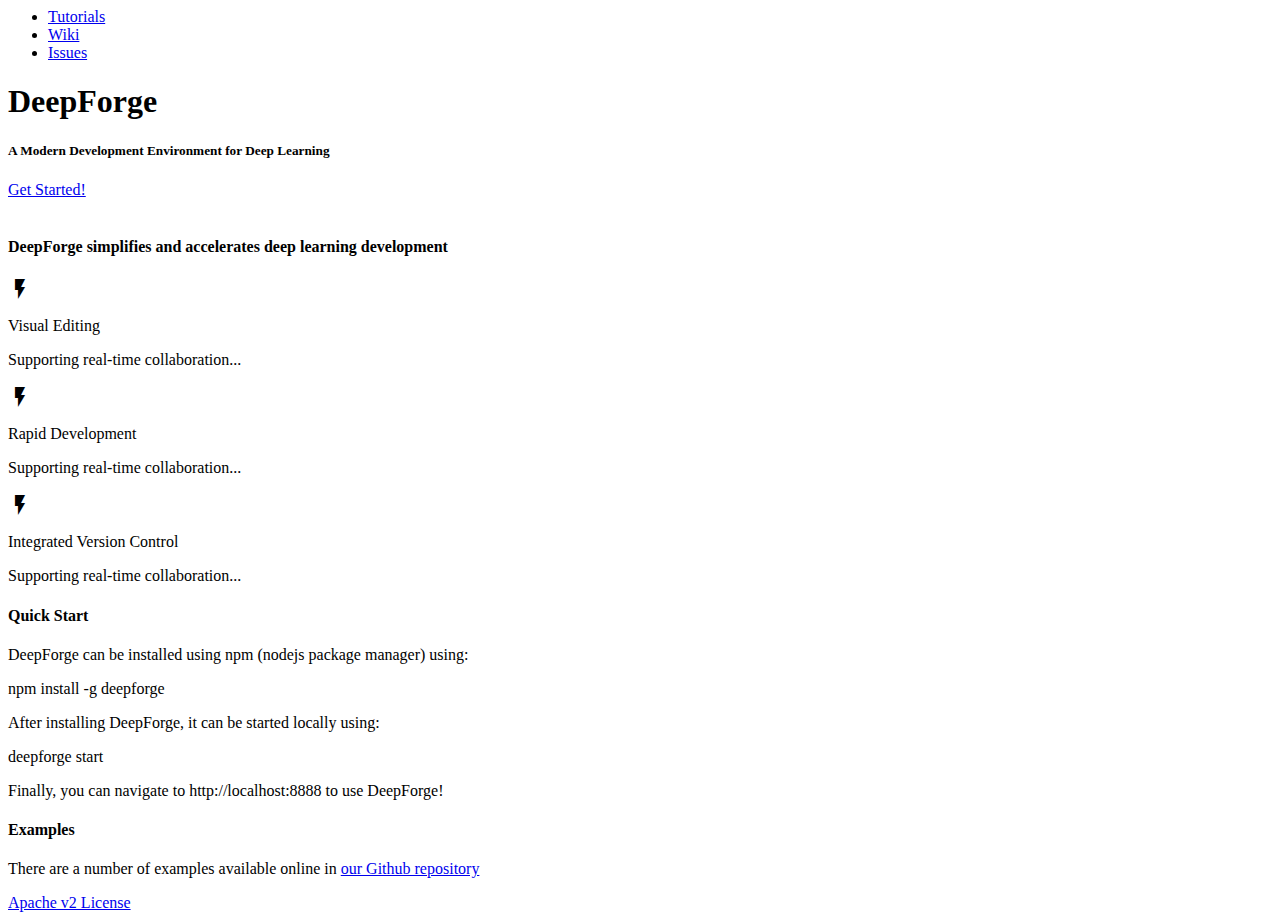
==== www/index.html @ 6eb6aadd "minor changes to the colors, logo" ====
<html>
    <head>
        <meta charset="utf-8">
        <title>DeepForge</title>
        <link rel="stylesheet" href="/lib/materialize.min.css" type="text/css" media="screen" charset="utf-8">
        <link href="https://fonts.googleapis.com/icon?family=Material+Icons" rel="stylesheet">
        <script charset="utf-8" src="lib/materialize.min.js"></script>
        <link rel="stylesheet" href="/main.css" type="text/css" media="screen" charset="utf-8">
    </head>
<body>
    <nav>
    <div class="nav-wrapper dark">
        <!-- TODO: update the logo -->
        <!-- TODO: update the colors -->
        <a href="#" class="brand-logo"></a>
        <ul id="nav-mobile" class="right hide-on-med-and-down">
            <li><a href="badges.html">Tutorials</a></li>
            <li><a href="collapsible.html">Wiki</a></li>
            <li><a href="sass.html">Issues</a></li>
        </ul>
    </div>
    </nav>
    <div class="section no-pad-bot banner-background">
        <h1 class="header center-on-small-only">DeepForge</h1>
        <div class="row center">
            <h5>A Modern Development Environment for Deep Learning</h5>
        </div>
        <div class="row center">
            <a class="btn-large waves-effect waves-light" href="TODO" target="_blank">Get Started!</a>
        </div>
        <br>
        <!-- TODO: main deepforge banner -->
    </div>
        <!-- TODO: highlight main design features
                - hybrid text-visual interface
                - rapid development
                - reproducibility/version control
        -->
        <!-- TODO: Need links for:
            - github
            - white paper
            - wiki
            - configuration?
            - tutorials (videos)
            - docs (todo!)
            - bugs
            - about?
        -->
        <!-- TODO: Need sections for:
            - overview/features
            - installation
                - dependencies/requirements
                - advanced installation
            - examples?
            - advanced features?
        -->
    <div class="container">
        <div class="section">
            <div class="row center">
                <!-- TODO: Add screenshots -->
                <h4 class="col s12 light header center">DeepForge simplifies and accelerates deep learning development</h4>
            </div>
            <div class="row center">
                <div class="col s12 m4">
                    <div class="center promo">
                        <i class="material-icons large">flash_on</i>
                        <p>Visual Editing</p>
                        <p>Supporting real-time collaboration...</p>
                    </div>
                </div>
                <div class="col s12 m4">
                    <div class="center promo">
                        <i class="material-icons large">flash_on</i>
                        <p>Rapid Development</p>
                        <p>Supporting real-time collaboration...</p>
                    </div>
                </div>
                <div class="col s12 m4">
                    <div class="center promo">
                        <i class="material-icons large">flash_on</i>
                        <p>Integrated Version Control</p>
                        <p>Supporting real-time collaboration...</p>
                    </div>
                </div>
            </div>
        </div>
        <div class="divider"></div>
        <div class="section">
            <div class="row center">
                <h4 class="col s12 light header center">Quick Start</h4>
                <p>DeepForge can be installed using npm (nodejs package manager) using:</p>
                <p class="code-snippet">npm install -g deepforge</p>
                <p>After installing DeepForge, it can be started locally using:</p>
                <p class="code-snippet">deepforge start</p>
                <p>Finally, you can navigate to http://localhost:8888 to use DeepForge!</p>
            </div>
        </div>
        <div class="divider"></div>
        <div class="section">
            <div class="row center">
                <h4 class="col s12 light header center">Examples</h4>
                <!-- TODO: Add screenshots -->
                <p>There are a number of examples available online in <a href="https://www.github.com/deepforge-dev/examples">our Github repository</a></p>
            </div>
        </div>
    </div>
    <footer class="page-footer dark">
        <div class="footer-copyright">
            <div class="container">
                <a class="grey-text text-lighten-4 right" href="https://github.com/deepforge-dev/deepforge/blob/master/LICENSE" target="_blank">Apache v2 License</a>
            </div>
        </div>
    </footer>
</body>
</html>
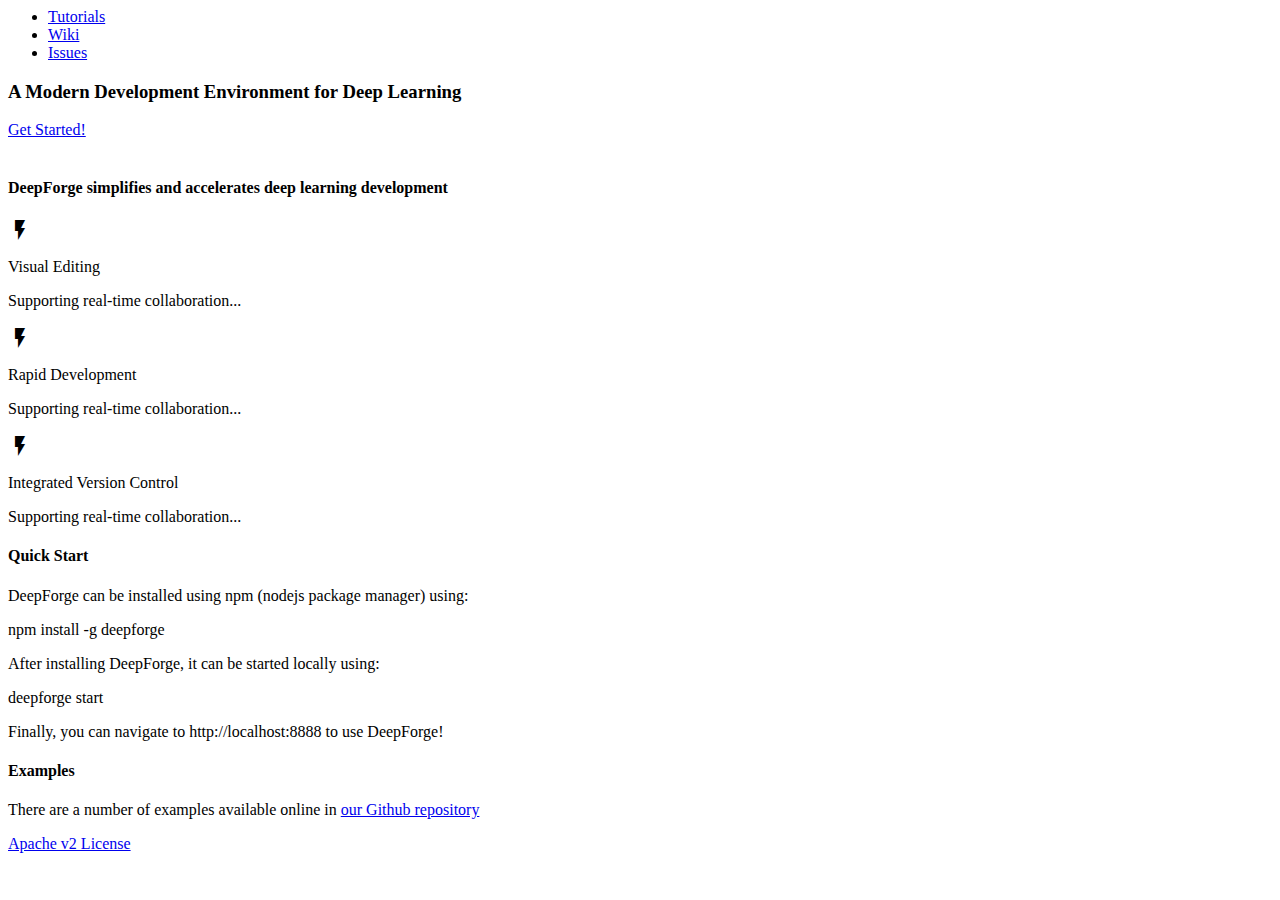
==== commit 81b99e84: "minor banner improvements" ====
--- a/www/index.html
+++ b/www/index.html
@@ -9,7 +9,7 @@
     </head>
 <body>
     <nav>
-    <div class="nav-wrapper dark">
+    <div class="nav-wrapper really-dark">
         <!-- TODO: update the logo -->
         <!-- TODO: update the colors -->
         <a href="#" class="brand-logo"></a>
@@ -21,9 +21,8 @@
     </div>
     </nav>
     <div class="section no-pad-bot banner-background">
-        <h1 class="header center-on-small-only">DeepForge</h1>
         <div class="row center">
-            <h5>A Modern Development Environment for Deep Learning</h5>
+            <h3 class="logo-grey">A Modern Development Environment for Deep Learning</h3>
         </div>
         <div class="row center">
             <a class="btn-large waves-effect waves-light" href="TODO" target="_blank">Get Started!</a>
@@ -104,7 +103,7 @@
             </div>
         </div>
     </div>
-    <footer class="page-footer dark">
+    <footer class="page-footer really-dark">
         <div class="footer-copyright">
             <div class="container">
                 <a class="grey-text text-lighten-4 right" href="https://github.com/deepforge-dev/deepforge/blob/master/LICENSE" target="_blank">Apache v2 License</a>
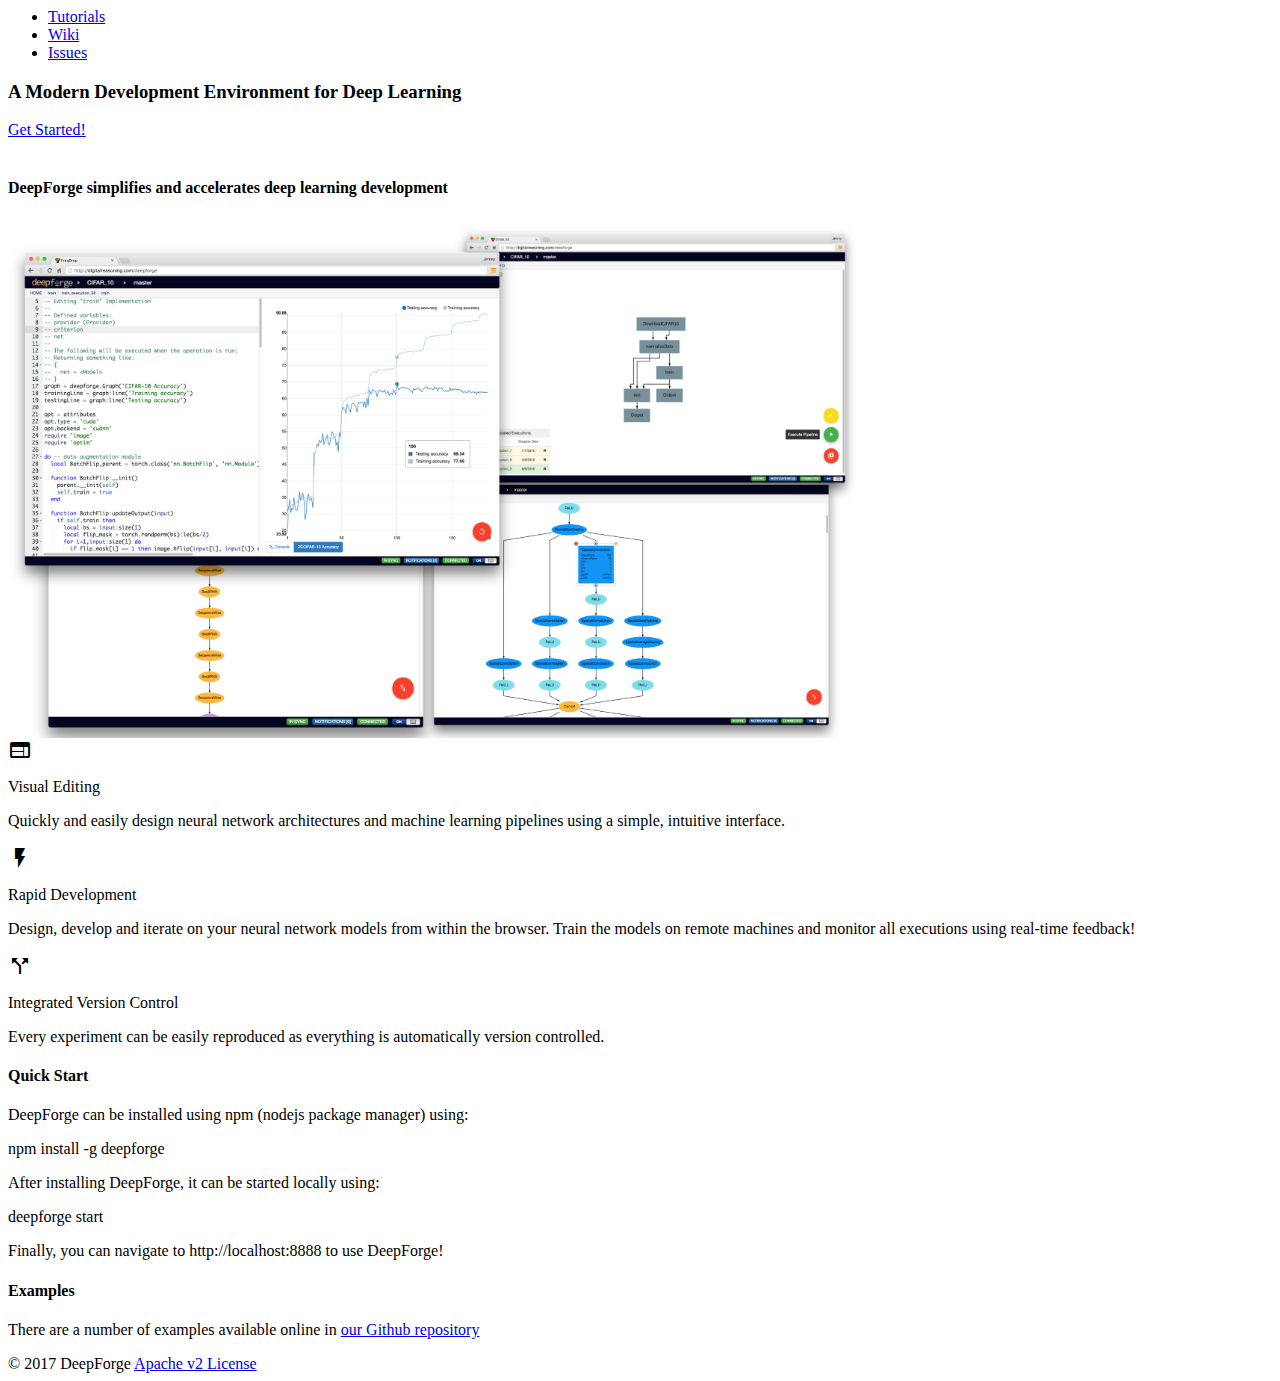
==== commit 7d6080a5: "Centered image and updated banner color" ====
--- a/www/index.html
+++ b/www/index.html
@@ -4,19 +4,24 @@
         <title>DeepForge</title>
         <link rel="stylesheet" href="/lib/materialize.min.css" type="text/css" media="screen" charset="utf-8">
         <link href="https://fonts.googleapis.com/icon?family=Material+Icons" rel="stylesheet">
+        <link rel="stylesheet" href="/main.css" type="text/css" media="screen" charset="utf-8">
+        <script charset="utf-8" src="lib/jquery.min.js"></script>
         <script charset="utf-8" src="lib/materialize.min.js"></script>
-        <link rel="stylesheet" href="/main.css" type="text/css" media="screen" charset="utf-8">
+        <script charset="utf-8">
+            $(document).ready(function() {
+                $('.materialboxed').materialbox();
+            });
+        </script>
     </head>
 <body>
     <nav>
     <div class="nav-wrapper really-dark">
-        <!-- TODO: update the logo -->
-        <!-- TODO: update the colors -->
+        <!-- TODO: make the banner a slideshow of screenshots -->
         <a href="#" class="brand-logo"></a>
         <ul id="nav-mobile" class="right hide-on-med-and-down">
-            <li><a href="badges.html">Tutorials</a></li>
-            <li><a href="collapsible.html">Wiki</a></li>
-            <li><a href="sass.html">Issues</a></li>
+            <li><a href="tutorials.html">Tutorials</a></li>
+            <li><a href="https://github.com/deepforge-dev/deepforge/wiki">Wiki</a></li>
+            <li><a href="https://github.com/deepforge-dev/deepforge/issues">Issues</a></li>
         </ul>
     </div>
     </nav>
@@ -28,7 +33,6 @@
             <a class="btn-large waves-effect waves-light" href="TODO" target="_blank">Get Started!</a>
         </div>
         <br>
-        <!-- TODO: main deepforge banner -->
     </div>
         <!-- TODO: highlight main design features
                 - hybrid text-visual interface
@@ -59,26 +63,29 @@
                 <!-- TODO: Add screenshots -->
                 <h4 class="col s12 light header center">DeepForge simplifies and accelerates deep learning development</h4>
             </div>
+            <div class="row">
+                <img class="overview img-responsive materialboxed" data-caption="Designing and executing machine learning pipelines using neural network architectures" src="img/overview.png" width="850"/>
+            </div>
             <div class="row center">
                 <div class="col s12 m4">
                     <div class="center promo">
-                        <i class="material-icons large">flash_on</i>
+                        <i class="material-icons large">web</i>
                         <p>Visual Editing</p>
-                        <p>Supporting real-time collaboration...</p>
+                        <p>Quickly and easily design neural network architectures and machine learning pipelines using a simple, intuitive interface.</p>
                     </div>
                 </div>
                 <div class="col s12 m4">
                     <div class="center promo">
                         <i class="material-icons large">flash_on</i>
                         <p>Rapid Development</p>
-                        <p>Supporting real-time collaboration...</p>
+                        <p>Design, develop and iterate on your neural network models from within the browser. Train the models on remote machines and monitor all executions using real-time feedback!</p>
                     </div>
                 </div>
                 <div class="col s12 m4">
                     <div class="center promo">
-                        <i class="material-icons large">flash_on</i>
+                        <i class="material-icons large">call_split</i>
                         <p>Integrated Version Control</p>
-                        <p>Supporting real-time collaboration...</p>
+                        <p>Every experiment can be easily reproduced as everything is automatically version controlled. </p>
                     </div>
                 </div>
             </div>
@@ -106,6 +113,7 @@
     <footer class="page-footer really-dark">
         <div class="footer-copyright">
             <div class="container">
+                <span>&#169; 2017 DeepForge</span>
                 <a class="grey-text text-lighten-4 right" href="https://github.com/deepforge-dev/deepforge/blob/master/LICENSE" target="_blank">Apache v2 License</a>
             </div>
         </div>
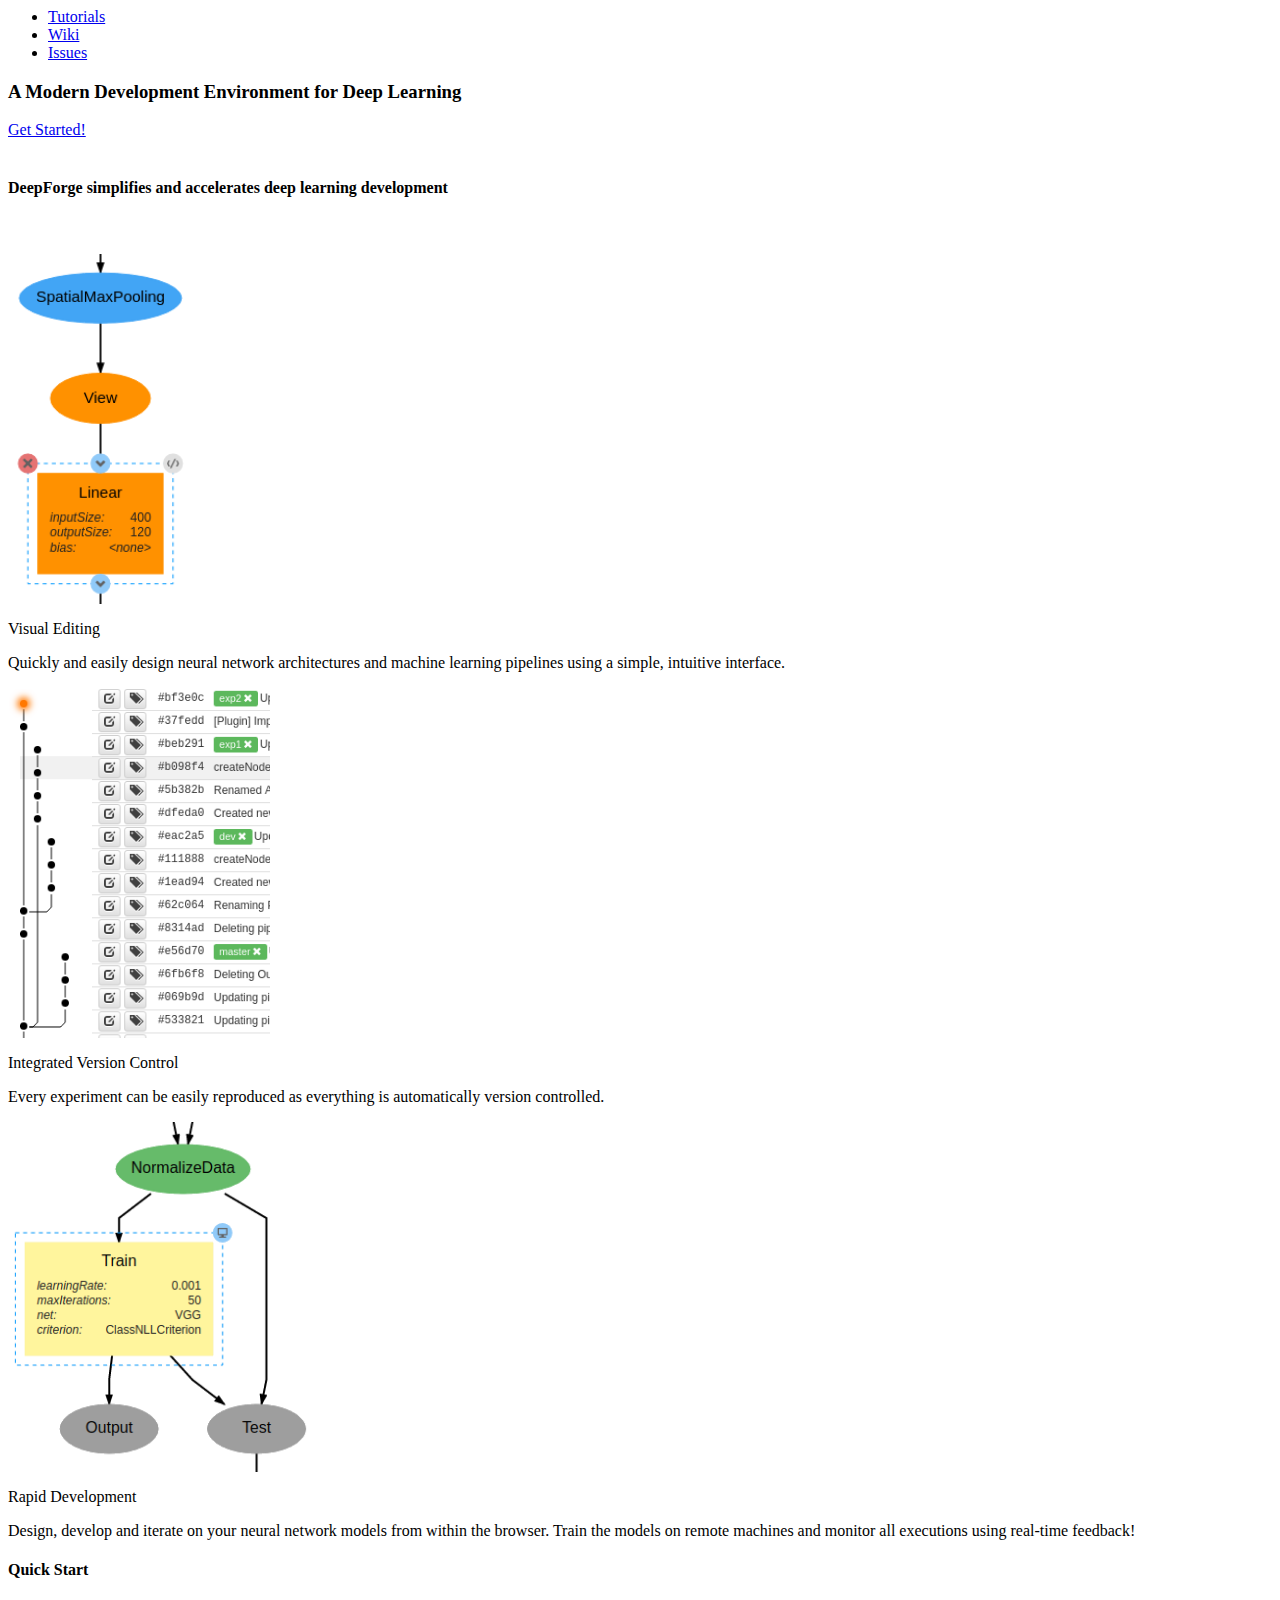
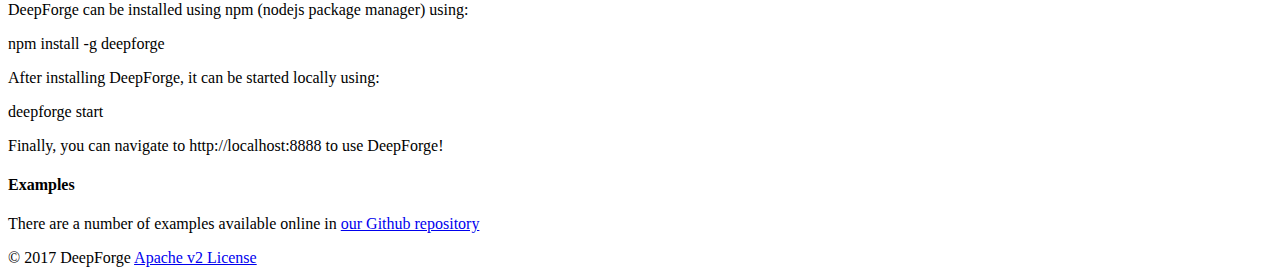
==== commit c82b54c2: "Created screenshots for the highlighted features" ====
--- a/www/index.html
+++ b/www/index.html
@@ -27,7 +27,9 @@
     </nav>
     <div class="section no-pad-bot banner-background">
         <div class="row center">
+            <!-- TODO: -->
             <h3 class="logo-grey">A Modern Development Environment for Deep Learning</h3>
+            <!--<img class="overview img-responsive materialboxed" data-caption="Designing and executing machine learning pipelines using neural network architectures" src="img/overview.png" width="550"/>-->
         </div>
         <div class="row center">
             <a class="btn-large waves-effect waves-light" href="TODO" target="_blank">Get Started!</a>
@@ -64,28 +66,33 @@
                 <h4 class="col s12 light header center">DeepForge simplifies and accelerates deep learning development</h4>
             </div>
             <div class="row">
-                <img class="overview img-responsive materialboxed" data-caption="Designing and executing machine learning pipelines using neural network architectures" src="img/overview.png" width="850"/>
+                <!--<img class="overview img-responsive materialboxed" data-caption="Designing and executing machine learning pipelines using neural network architectures" src="img/overview.png" width="850"/>-->
+                <br>
+                <br>
             </div>
             <div class="row center">
                 <div class="col s12 m4">
                     <div class="center promo">
-                        <i class="material-icons large">web</i>
+                        <!-- TODO: Add materialize stuff -->
+                        <img src="img/lenet-small.png" alt="" height="350"/>
                         <p>Visual Editing</p>
                         <p>Quickly and easily design neural network architectures and machine learning pipelines using a simple, intuitive interface.</p>
                     </div>
                 </div>
                 <div class="col s12 m4">
                     <div class="center promo">
-                        <i class="material-icons large">flash_on</i>
-                        <p>Rapid Development</p>
-                        <p>Design, develop and iterate on your neural network models from within the browser. Train the models on remote machines and monitor all executions using real-time feedback!</p>
+                        <!--<i class="material-icons large">call_split</i>-->
+                        <img src="img/vcs.png" alt="" height="350"/>
+                        <p>Integrated Version Control</p>
+                        <p>Every experiment can be easily reproduced as everything is automatically version controlled. </p>
                     </div>
                 </div>
                 <div class="col s12 m4">
                     <div class="center promo">
-                        <i class="material-icons large">call_split</i>
-                        <p>Integrated Version Control</p>
-                        <p>Every experiment can be easily reproduced as everything is automatically version controlled. </p>
+                        <!--<i class="material-icons large">flash_on</i>-->
+                        <img src="img/train-execution-small.png" alt="" height="350"/>
+                        <p>Rapid Development</p>
+                        <p>Design, develop and iterate on your neural network models from within the browser. Train the models on remote machines and monitor all executions using real-time feedback!</p>
                     </div>
                 </div>
             </div>
@@ -107,8 +114,11 @@
                 <h4 class="col s12 light header center">Examples</h4>
                 <!-- TODO: Add screenshots -->
                 <p>There are a number of examples available online in <a href="https://www.github.com/deepforge-dev/examples">our Github repository</a></p>
+                <!-- TODO: Add list of examples -->
             </div>
         </div>
+        <!-- TODO: Add community info? -->
+        <!-- TODO: Add DR/Vandy info? -->
     </div>
     <footer class="page-footer really-dark">
         <div class="footer-copyright">
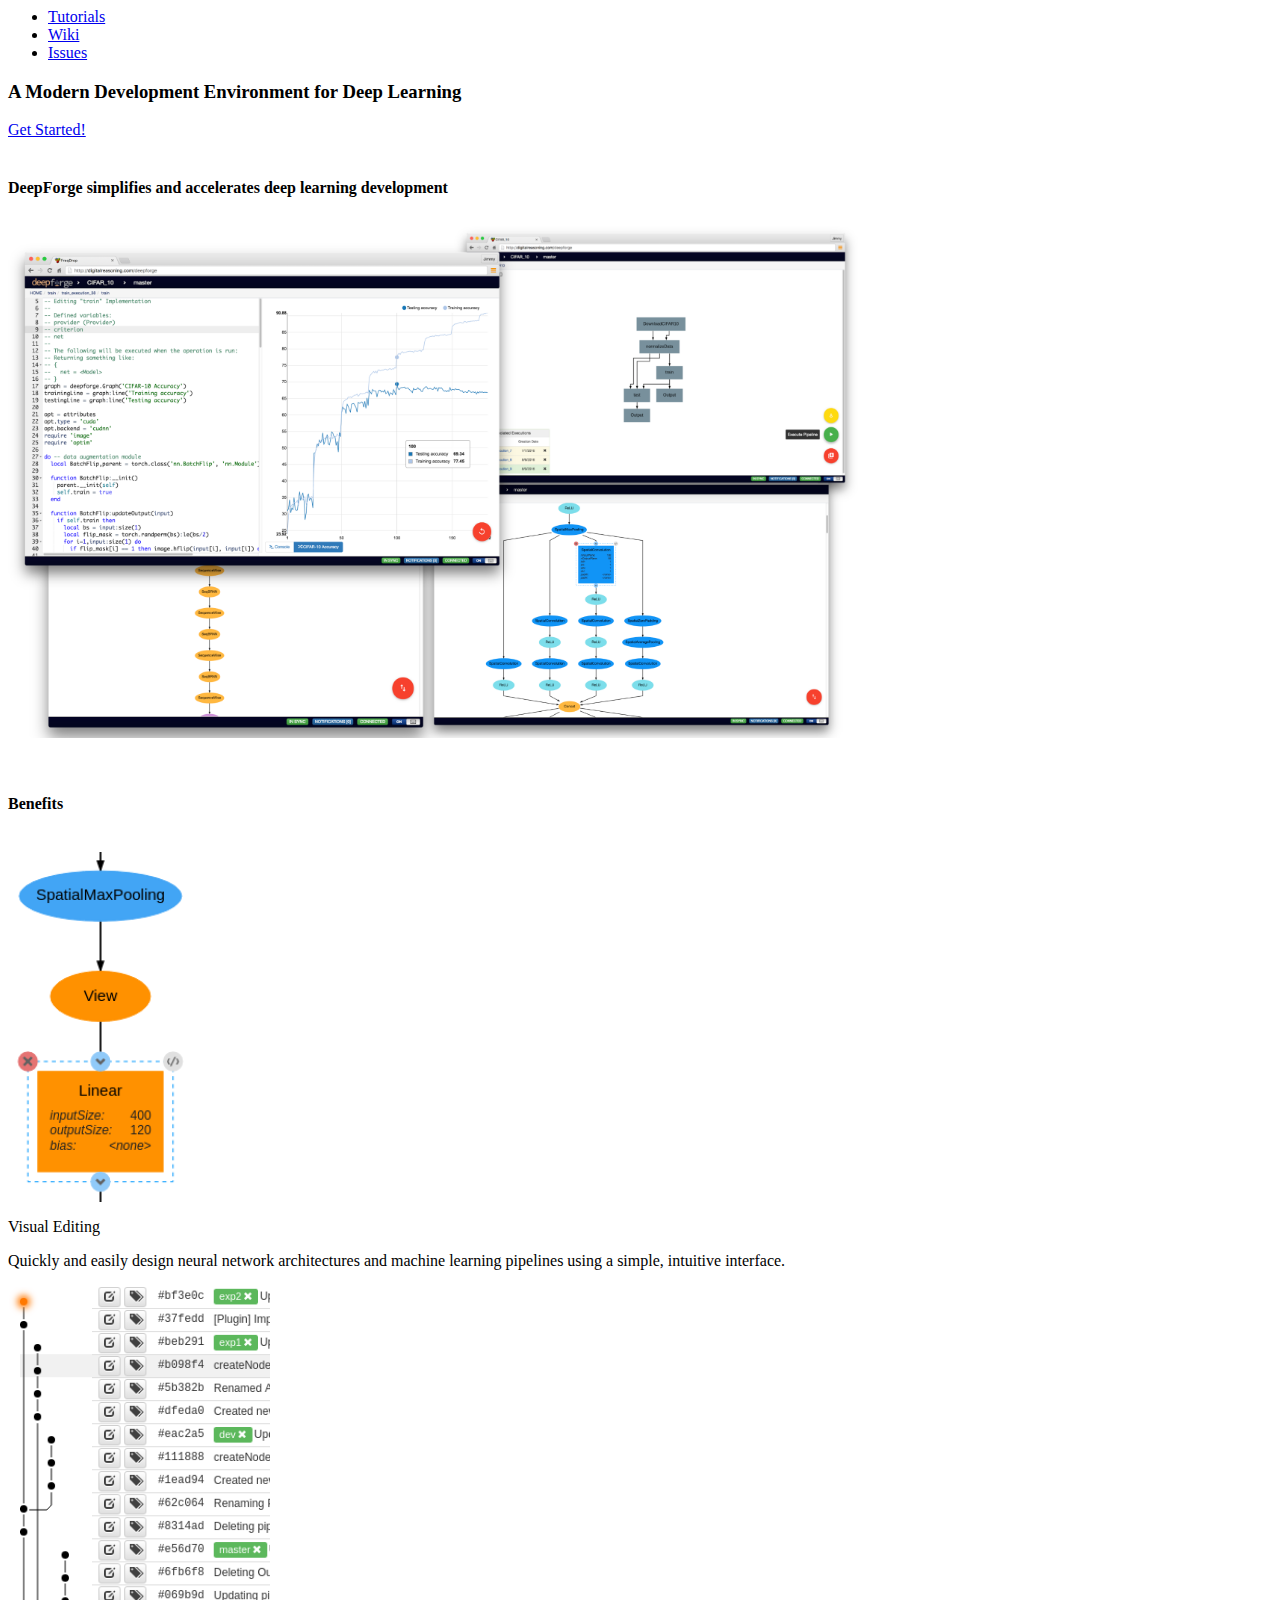
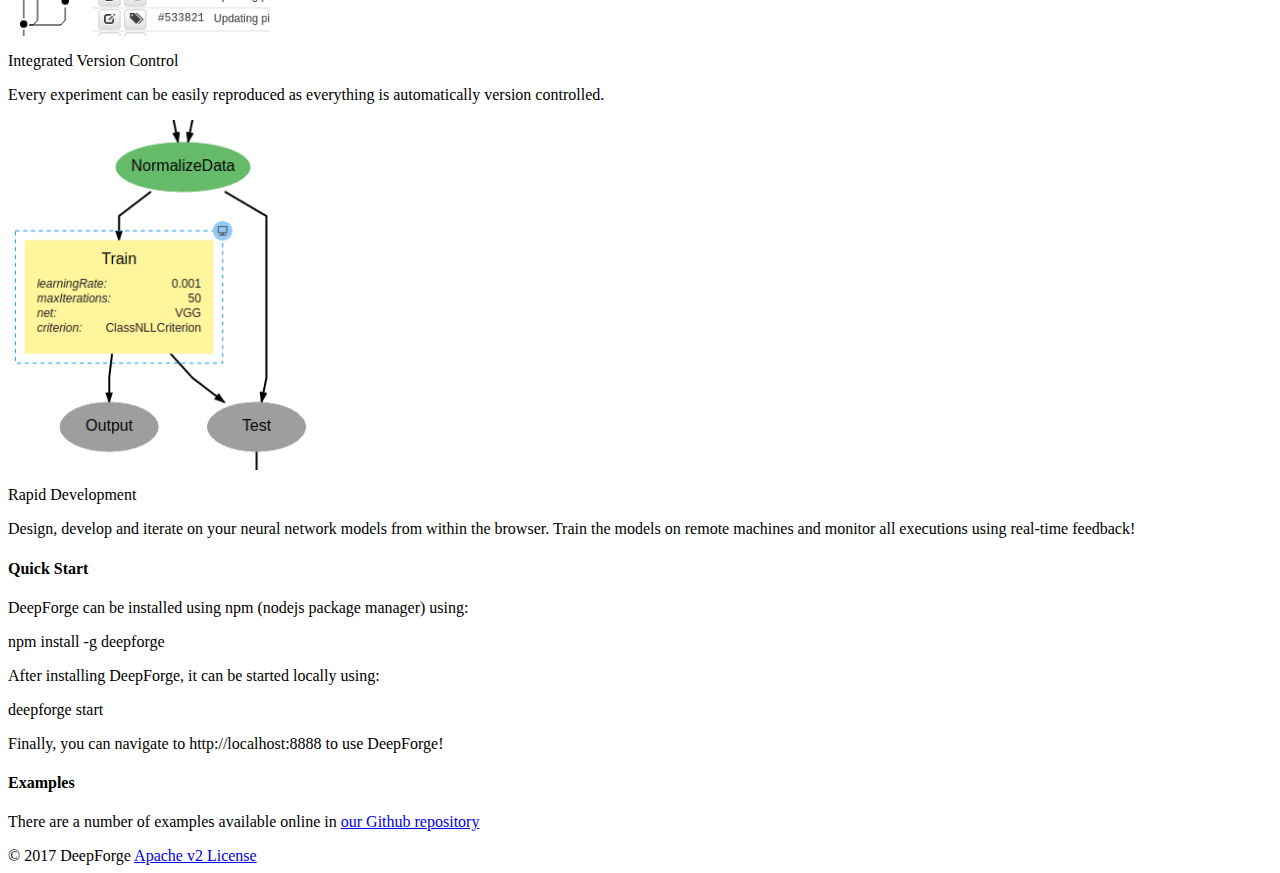
==== commit 7ddbb8f4: "Added screenshots and feature images" ====
--- a/www/index.html
+++ b/www/index.html
@@ -62,15 +62,19 @@
     <div class="container">
         <div class="section">
             <div class="row center">
-                <!-- TODO: Add screenshots -->
                 <h4 class="col s12 light header center">DeepForge simplifies and accelerates deep learning development</h4>
             </div>
             <div class="row">
-                <!--<img class="overview img-responsive materialboxed" data-caption="Designing and executing machine learning pipelines using neural network architectures" src="img/overview.png" width="850"/>-->
+                <img class="overview img-responsive materialboxed" data-caption="Designing and executing machine learning pipelines using neural network architectures" src="img/overview.png" width="850"/>
                 <br>
                 <br>
             </div>
+        </div>
+        <div class="divider"></div>
+        <div class="section">
             <div class="row center">
+                <h4 class="col s12 light header center">Benefits</h4>
+                <br>
                 <div class="col s12 m4">
                     <div class="center promo">
                         <!-- TODO: Add materialize stuff -->
@@ -112,7 +116,7 @@
         <div class="section">
             <div class="row center">
                 <h4 class="col s12 light header center">Examples</h4>
-                <!-- TODO: Add screenshots -->
+                <!-- TODO: Add screenshots (slider) -->
                 <p>There are a number of examples available online in <a href="https://www.github.com/deepforge-dev/examples">our Github repository</a></p>
                 <!-- TODO: Add list of examples -->
             </div>
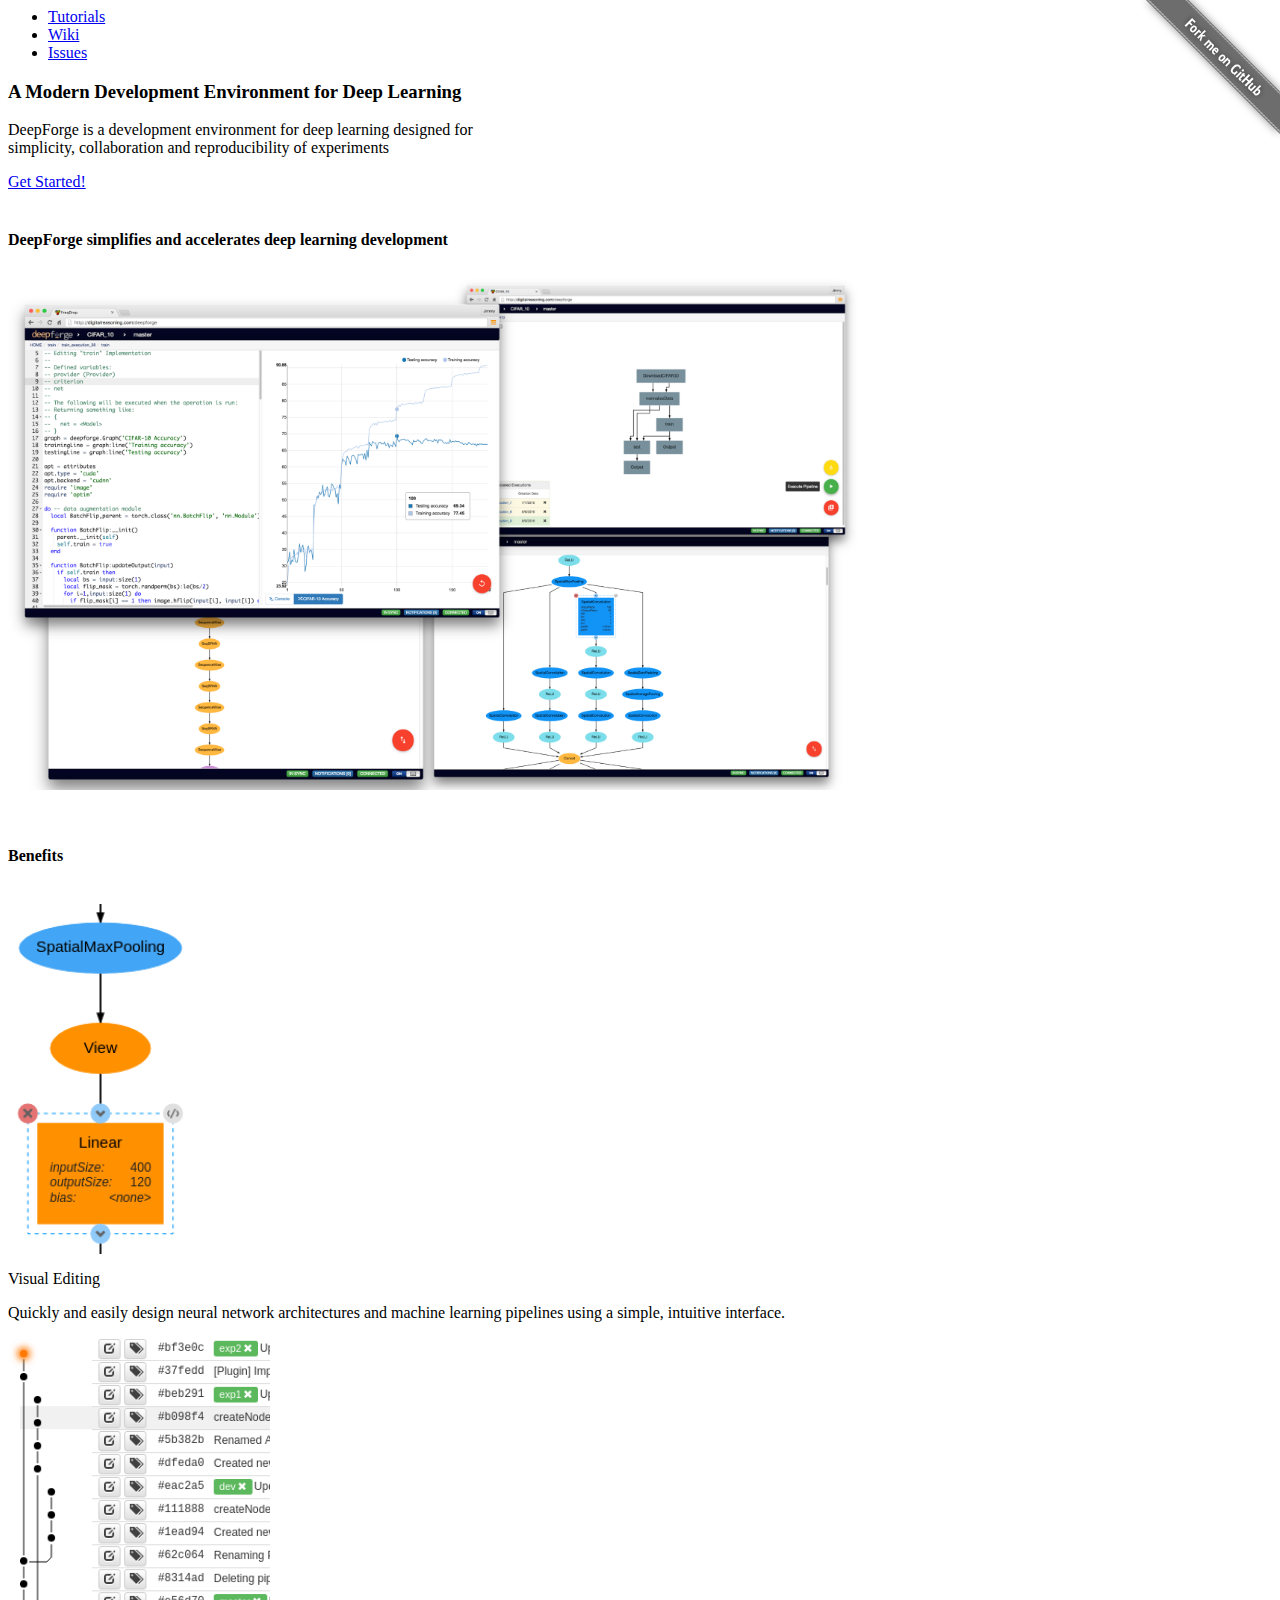
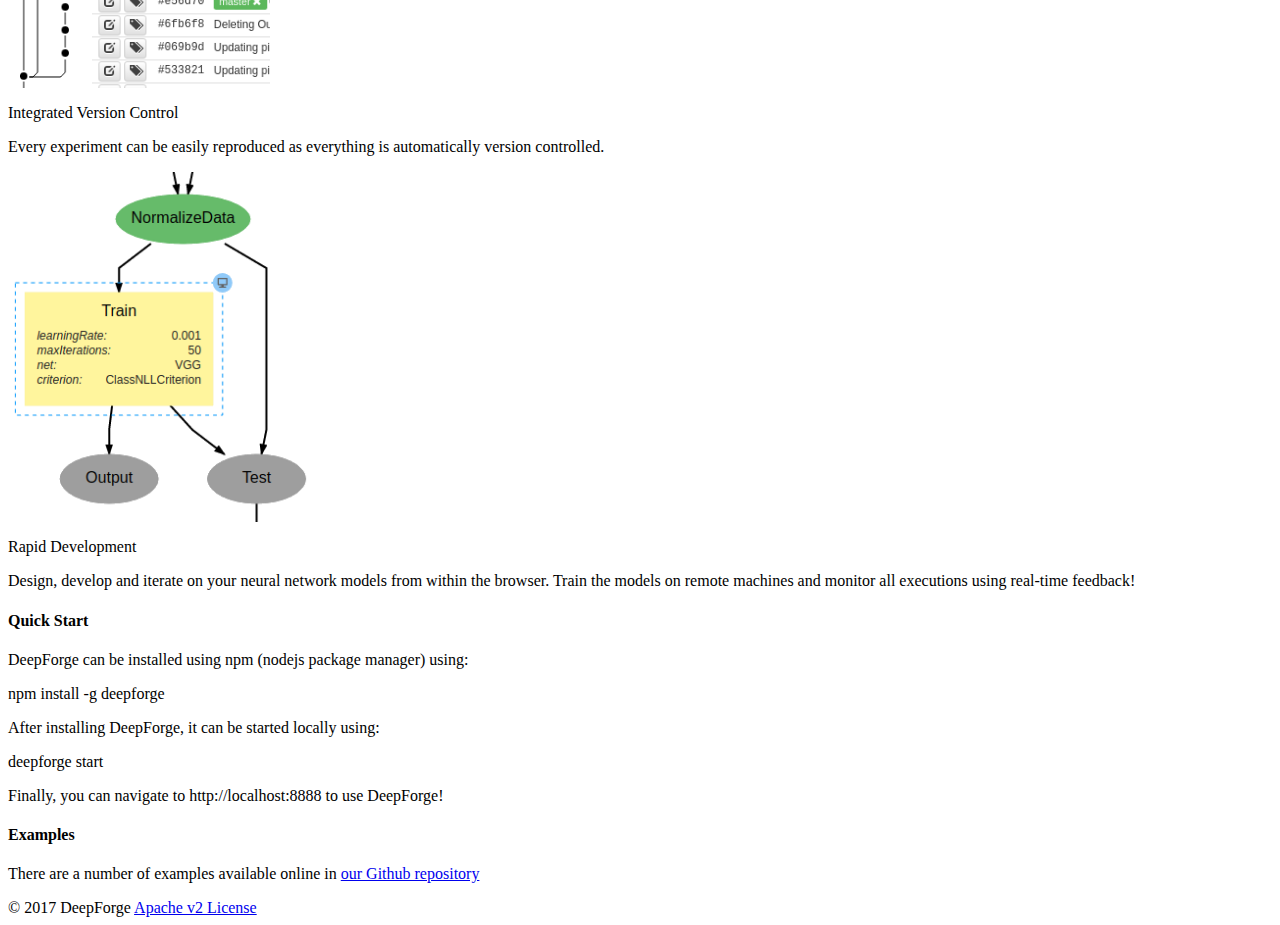
==== commit 2c20cce1: "Added subtitle and fork me ribbon" ====
--- a/www/index.html
+++ b/www/index.html
@@ -29,11 +29,15 @@
         <div class="row center">
             <!-- TODO: -->
             <h3 class="logo-grey">A Modern Development Environment for Deep Learning</h3>
+            <p class="subtitle">DeepForge is a development environment for deep learning designed for<br> simplicity, collaboration and reproducibility of experiments</p>
             <!--<img class="overview img-responsive materialboxed" data-caption="Designing and executing machine learning pipelines using neural network architectures" src="img/overview.png" width="550"/>-->
         </div>
         <div class="row center">
             <a class="btn-large waves-effect waves-light" href="TODO" target="_blank">Get Started!</a>
         </div>
+        <a href="https://github.com/deepforge-dev/deepforge">
+            <img style="position: absolute; top: 0; right: 0; border: 0;" src="img/forkme_ribbon.png" alt="Fork me on GitHub" data-canonical-src="img/forkme_ribbon.png">
+        </a>
         <br>
     </div>
         <!-- TODO: highlight main design features
@@ -85,7 +89,6 @@
                 </div>
                 <div class="col s12 m4">
                     <div class="center promo">
-                        <!--<i class="material-icons large">call_split</i>-->
                         <img src="img/vcs.png" alt="" height="350"/>
                         <p>Integrated Version Control</p>
                         <p>Every experiment can be easily reproduced as everything is automatically version controlled. </p>
@@ -121,6 +124,10 @@
                 <!-- TODO: Add list of examples -->
             </div>
         </div>
+        <!-- TODO: Add github banner? -->
+        <!-- TODO: Add docs? -->
+        <!-- TODO: Add news/latest release info? -->
+
         <!-- TODO: Add community info? -->
         <!-- TODO: Add DR/Vandy info? -->
     </div>
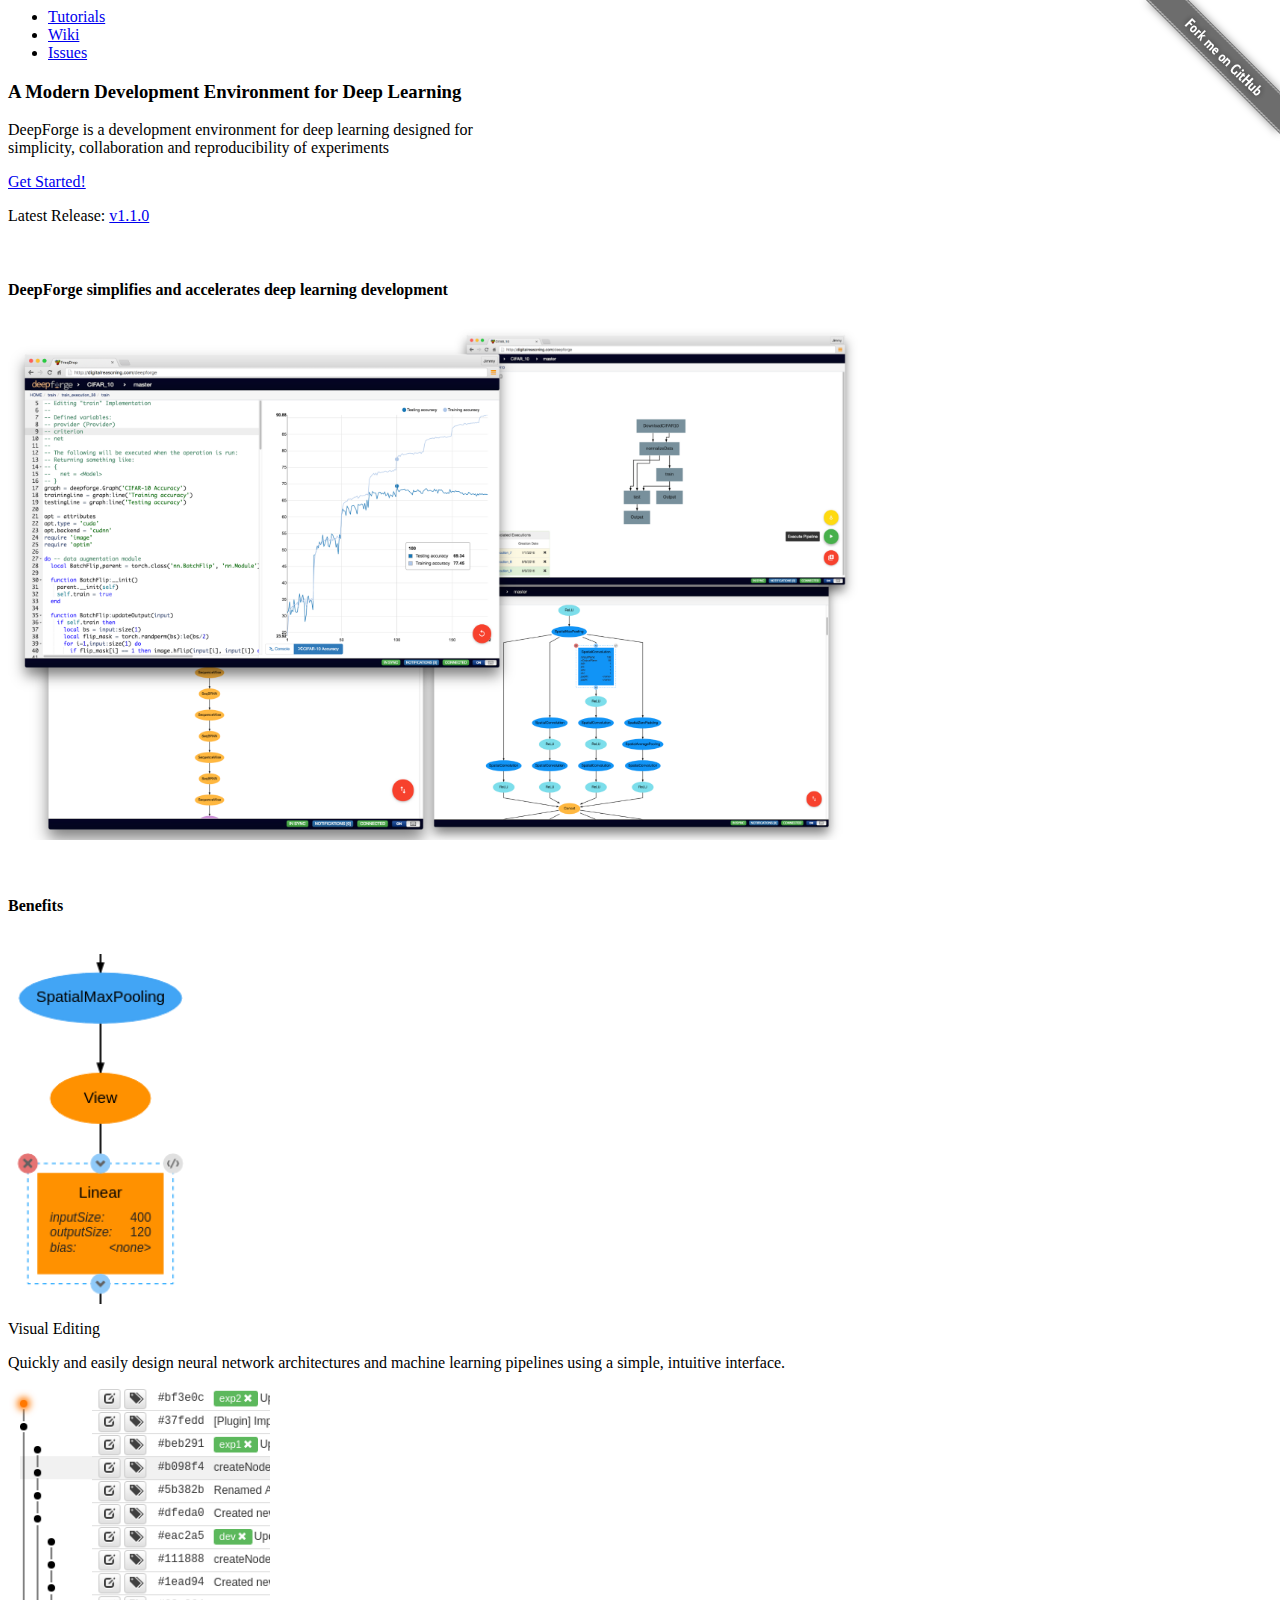
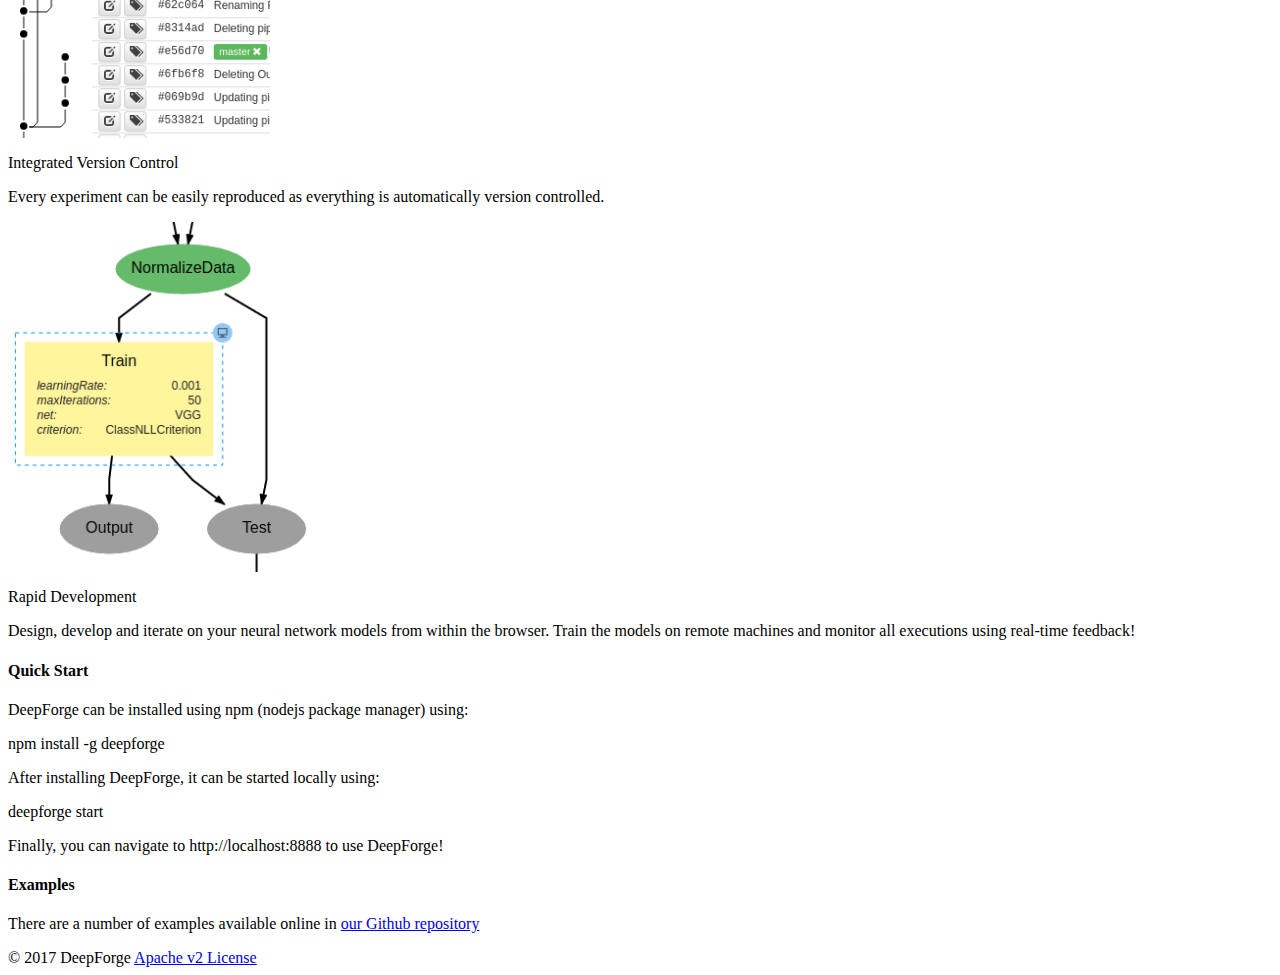
==== commit dee15fc4: "Added latest release info" ====
--- a/www/index.html
+++ b/www/index.html
@@ -10,6 +10,15 @@
         <script charset="utf-8">
             $(document).ready(function() {
                 $('.materialboxed').materialbox();
+                // Get the latest version name and update the main link
+                $.ajax({
+                    url: 'https://api.github.com/repos/deepforge-dev/deepforge/releases/latest'
+                }).done(function(data) {
+                    var releaseAnchor = $('#latest-version');
+                    if (data) {
+                        releaseAnchor.text(data.name);
+                    }
+                })
             });
         </script>
     </head>
@@ -27,7 +36,6 @@
     </nav>
     <div class="section no-pad-bot banner-background">
         <div class="row center">
-            <!-- TODO: -->
             <h3 class="logo-grey">A Modern Development Environment for Deep Learning</h3>
             <p class="subtitle">DeepForge is a development environment for deep learning designed for<br> simplicity, collaboration and reproducibility of experiments</p>
             <!--<img class="overview img-responsive materialboxed" data-caption="Designing and executing machine learning pipelines using neural network architectures" src="img/overview.png" width="550"/>-->
@@ -35,24 +43,18 @@
         <div class="row center">
             <a class="btn-large waves-effect waves-light" href="TODO" target="_blank">Get Started!</a>
         </div>
+        <p class="center">Latest Release: <a id="latest-version" href="https://github.com/deepforge-dev/deepforge/releases/latest">v1.1.0</a></p>
         <a href="https://github.com/deepforge-dev/deepforge">
             <img style="position: absolute; top: 0; right: 0; border: 0;" src="img/forkme_ribbon.png" alt="Fork me on GitHub" data-canonical-src="img/forkme_ribbon.png">
         </a>
         <br>
     </div>
-        <!-- TODO: highlight main design features
-                - hybrid text-visual interface
-                - rapid development
-                - reproducibility/version control
-        -->
         <!-- TODO: Need links for:
-            - github
             - white paper
             - wiki
             - configuration?
             - tutorials (videos)
             - docs (todo!)
-            - bugs
             - about?
         -->
         <!-- TODO: Need sections for:
@@ -124,9 +126,7 @@
                 <!-- TODO: Add list of examples -->
             </div>
         </div>
-        <!-- TODO: Add github banner? -->
         <!-- TODO: Add docs? -->
-        <!-- TODO: Add news/latest release info? -->
 
         <!-- TODO: Add community info? -->
         <!-- TODO: Add DR/Vandy info? -->
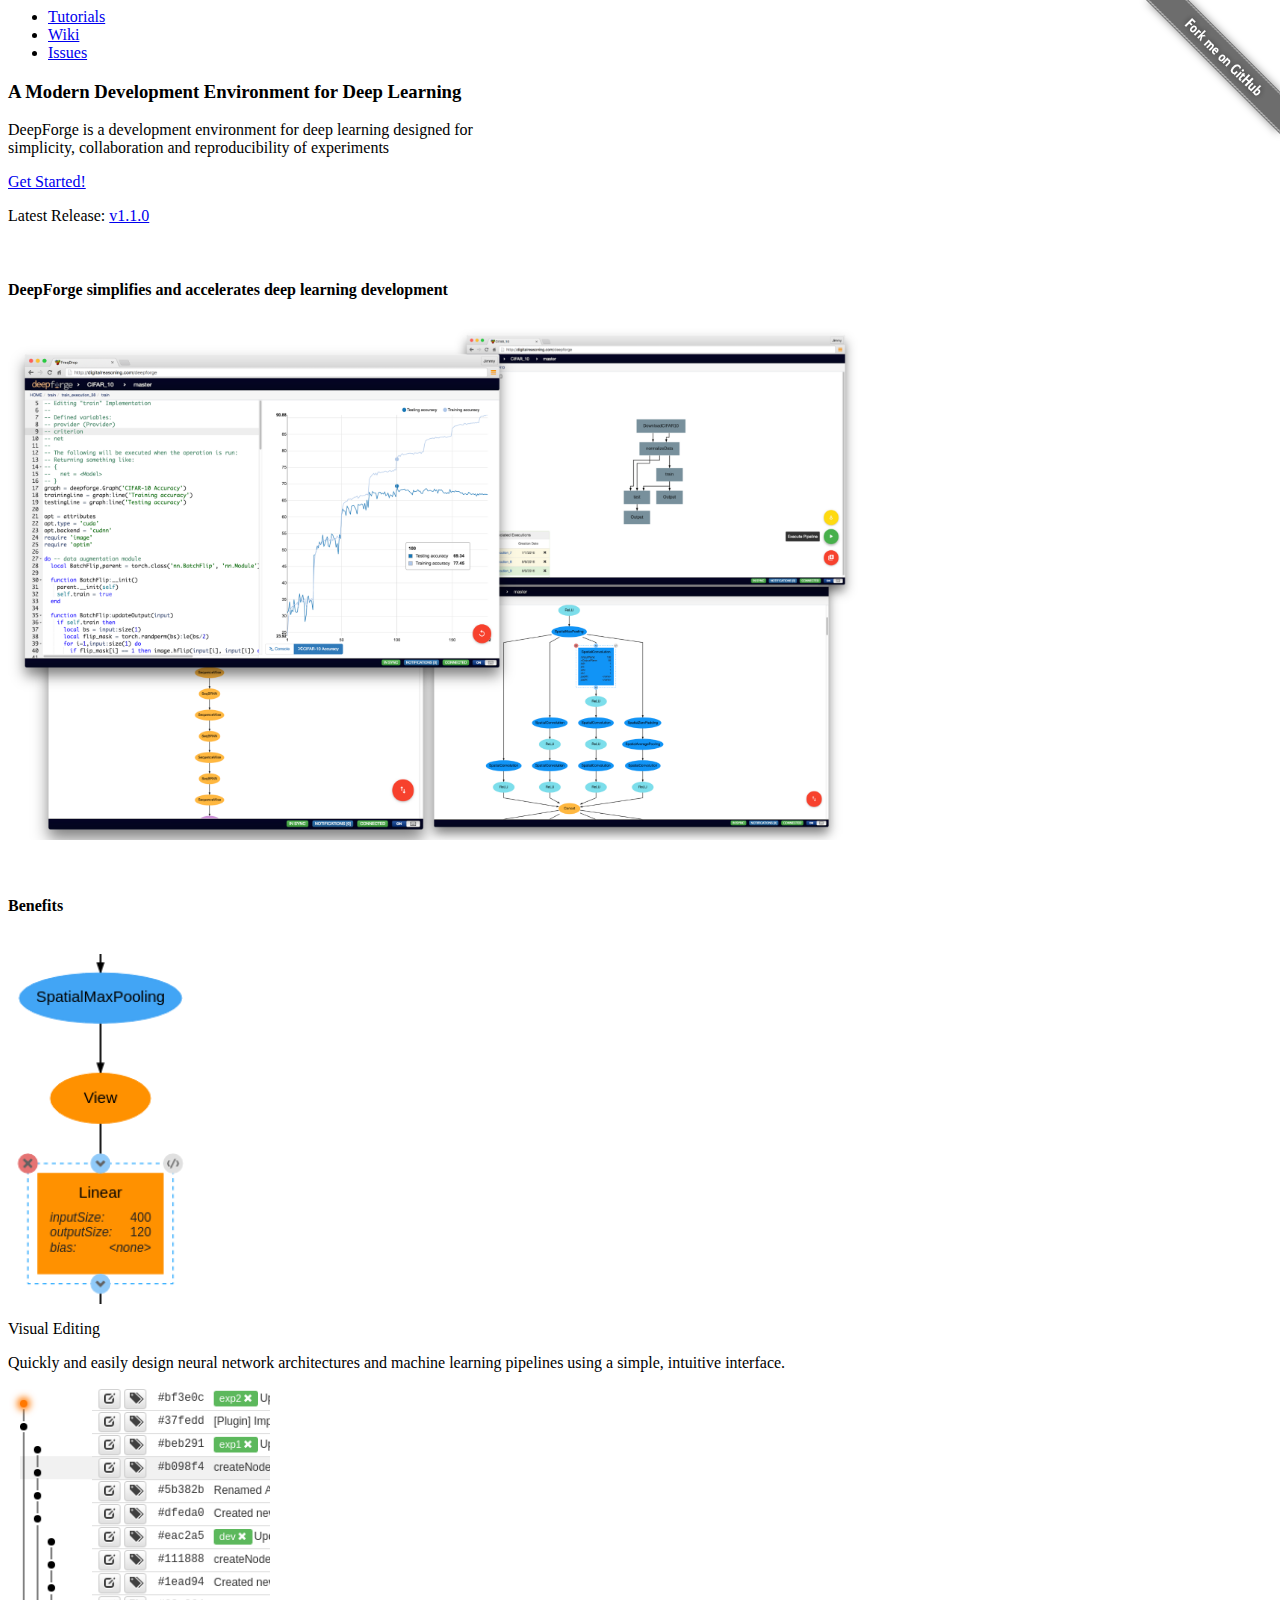
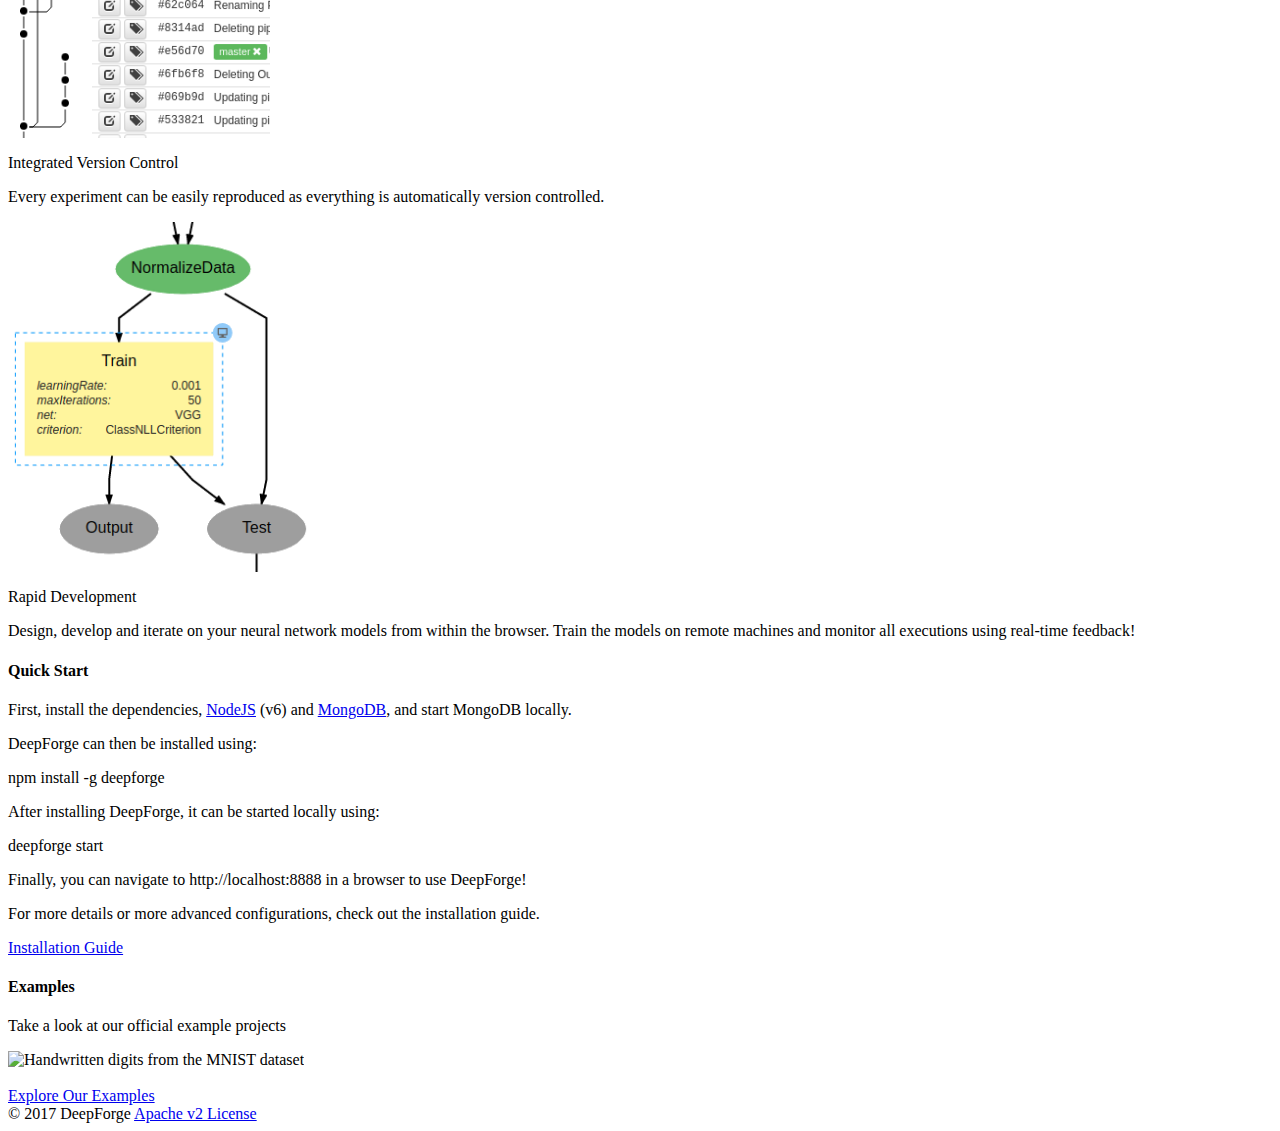
==== commit 91d807c8: "Added installation info button" ====
--- a/www/index.html
+++ b/www/index.html
@@ -41,7 +41,7 @@
             <!--<img class="overview img-responsive materialboxed" data-caption="Designing and executing machine learning pipelines using neural network architectures" src="img/overview.png" width="550"/>-->
         </div>
         <div class="row center">
-            <a class="btn-large waves-effect waves-light" href="TODO" target="_blank">Get Started!</a>
+            <a class="btn-large waves-effect waves-light" href="#quick-start" target="_blank">Get Started!</a>
         </div>
         <p class="center">Latest Release: <a id="latest-version" href="https://github.com/deepforge-dev/deepforge/releases/latest">v1.1.0</a></p>
         <a href="https://github.com/deepforge-dev/deepforge">
@@ -56,6 +56,7 @@
             - tutorials (videos)
             - docs (todo!)
             - about?
+            - contact/community
         -->
         <!-- TODO: Need sections for:
             - overview/features
@@ -83,25 +84,24 @@
                 <br>
                 <div class="col s12 m4">
                     <div class="center promo">
-                        <!-- TODO: Add materialize stuff -->
                         <img src="img/lenet-small.png" alt="" height="350"/>
-                        <p>Visual Editing</p>
-                        <p>Quickly and easily design neural network architectures and machine learning pipelines using a simple, intuitive interface.</p>
+                        <p class="feature-title">Visual Editing</p>
+                        <p class="caption">Quickly and easily design neural network architectures and machine learning pipelines using a simple, intuitive interface.</p>
                     </div>
                 </div>
                 <div class="col s12 m4">
                     <div class="center promo">
                         <img src="img/vcs.png" alt="" height="350"/>
-                        <p>Integrated Version Control</p>
-                        <p>Every experiment can be easily reproduced as everything is automatically version controlled. </p>
+                        <p class="feature-title">Integrated Version Control</p>
+                        <p class="caption">Every experiment can be easily reproduced as everything is automatically version controlled. </p>
                     </div>
                 </div>
                 <div class="col s12 m4">
                     <div class="center promo">
                         <!--<i class="material-icons large">flash_on</i>-->
                         <img src="img/train-execution-small.png" alt="" height="350"/>
-                        <p>Rapid Development</p>
-                        <p>Design, develop and iterate on your neural network models from within the browser. Train the models on remote machines and monitor all executions using real-time feedback!</p>
+                        <p class="feature-title">Rapid Development</p>
+                        <p class="caption">Design, develop and iterate on your neural network models from within the browser. Train the models on remote machines and monitor all executions using real-time feedback!</p>
                     </div>
                 </div>
             </div>
@@ -109,27 +109,41 @@
         <div class="divider"></div>
         <div class="section">
             <div class="row center">
-                <h4 class="col s12 light header center">Quick Start</h4>
-                <p>DeepForge can be installed using npm (nodejs package manager) using:</p>
+                <h4 id="quick-start" class="col s12 light header center">Quick Start</h4>
+                <p class="caption">First, install the dependencies, <a href="http://nodejs.org/en/download">NodeJS</a> (v6) and <a href="https://mongodb.com" >MongoDB</a>, and start MongoDB locally.</p>
+                <p class="caption">DeepForge can then be installed using:</p>
                 <p class="code-snippet">npm install -g deepforge</p>
-                <p>After installing DeepForge, it can be started locally using:</p>
+                <p class="caption">After installing DeepForge, it can be started locally using:</p>
                 <p class="code-snippet">deepforge start</p>
-                <p>Finally, you can navigate to http://localhost:8888 to use DeepForge!</p>
+                <p class="caption">Finally, you can navigate to http://localhost:8888 in a browser to use DeepForge!</p>
+                <p class="caption">For more details or more advanced configurations, check out the installation guide.</p>
+                <a class="btn-large waves-effect waves-light" href="TODO">Installation Guide</a>
             </div>
         </div>
         <div class="divider"></div>
         <div class="section">
             <div class="row center">
                 <h4 class="col s12 light header center">Examples</h4>
-                <!-- TODO: Add screenshots (slider) -->
-                <p>There are a number of examples available online in <a href="https://www.github.com/deepforge-dev/examples">our Github repository</a></p>
-                <!-- TODO: Add list of examples -->
+                <p class="caption">Take a look at our official example projects</p>
+            </div>
+            <div class="row center">
+                <img src="img/mnist.png" alt="Handwritten digits from the MNIST dataset"/>
+            </div>
+            <div class="row center">
+                <br />
+                <a class="btn-large waves-effect waves-light" href="https://github.com/deepforge-dev/examples">Explore Our Examples</a>
             </div>
         </div>
-        <!-- TODO: Add docs? -->
+        <!-- TODO: Add (readthe)docs? 
+                the wiki should work for now
+        -->
+
+        <!-- TODO: fix the Get Started button? -->
 
         <!-- TODO: Add community info? -->
-        <!-- TODO: Add DR/Vandy info? -->
+        <!-- TODO: Add DR/Vandy info? 
+                I think this will really help its credibility...
+        -->
     </div>
     <footer class="page-footer really-dark">
         <div class="footer-copyright">
